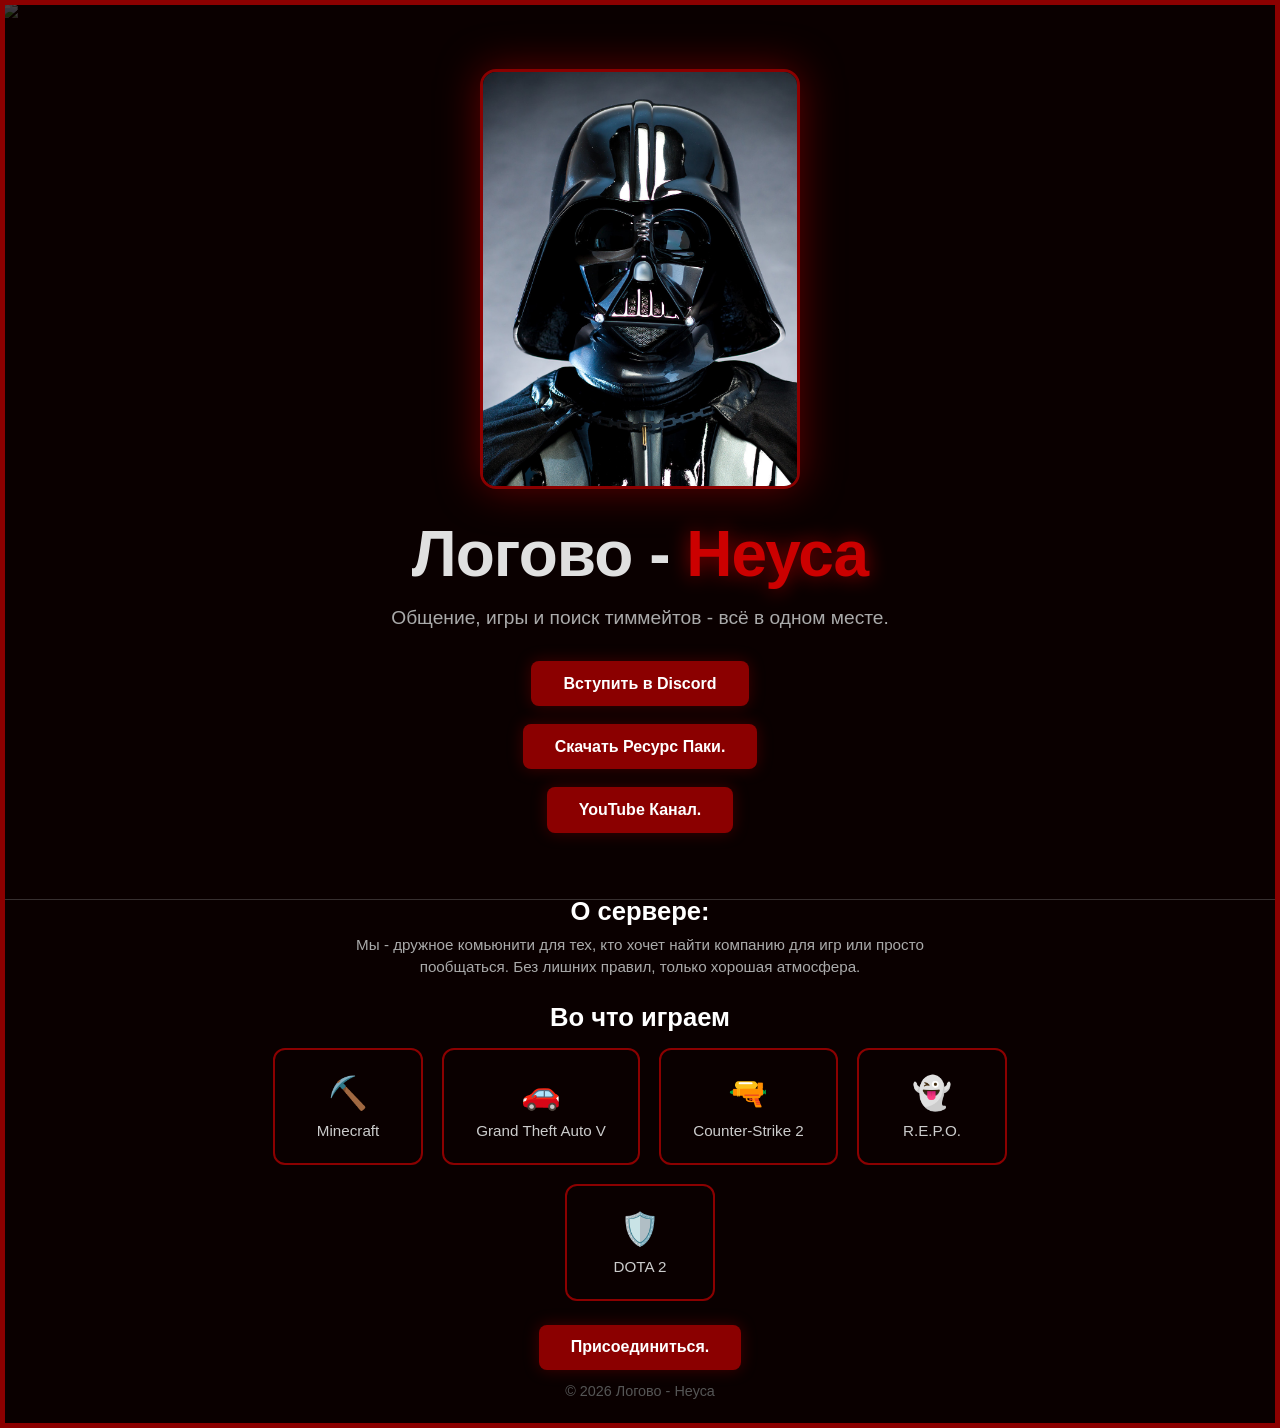
==== index.html @ 92082d82 "Add files via upload" ====
<!DOCTYPE html>
<html lang="ru">
<head>
  <meta charset="UTF-8" />
  <meta name="viewport" content="width=device-width, initial-scale=1.0" />
  <title>Логово - Неуса</title>
  <link rel="stylesheet" href="style.css" />
</head>
<body>

  <header>
    <img class="bg-gif" src="video_2026-01-28_13-02-21.gif" alt="" />
    <div class="hero">
      <div class="vader">
        <img src="sMRzxqyo6BQD4CE5VPaEMg.jpeg" alt="Darth Vader" />
      </div>
      <h1>Логово - <span>Неуса</span></h1>
      <p>Общение, игры и поиск тиммейтов - всё в одном месте.</p>
      <a href="https://discord.gg/lairneyc" target="_blank" class="btn">Вступить в Discord</a>
      <br><br>
      <a href="resourcepacks.html" class="btn">Скачать Ресурс Паки.</a>
      <br><br>
      <a href="https://www.youtube.com/@MrMine_YT" target="_blank" class="btn">YouTube Канал.</a>
    </div>
  </header>

  <section class="about">
    <h2>О сервере:</h2>
    <p>Мы - дружное комьюнити для тех, кто хочет найти компанию для игр или просто пообщаться. Без лишних правил, только хорошая атмосфера.</p>
  </section>

  <section class="games">
    <h2>Во что играем</h2>
    <div class="games-grid">
      <div class="game-card">
        <div class="game-icon">⛏️</div>
        <span>Minecraft</span>
      </div>
      <div class="game-card">
        <div class="game-icon">🚗</div>
        <span>Grand Theft Auto V</span>
      </div>
      <div class="game-card">
        <div class="game-icon">🔫</div>
        <span>Counter-Strike 2</span>
      </div>
      <div class="game-card">
        <div class="game-icon">👻</div>
        <span>R.E.P.O.</span>
      </div>
      <div class="game-card">
        <div class="game-icon">🛡️</div>
        <span>DOTA 2</span>
      </div>
    </div>
  </section>

  <footer>
    <a href="https://discord.gg/lairneyc" target="_blank" class="btn">Присоединиться.</a>
    <p>© 2026 Логово - Неуса</p>
  </footer>

</body>
</html>
---- style.css ----
* {
  margin: 0;
  padding: 0;
  box-sizing: border-box;
}

body {
  font-family: 'Segoe UI', sans-serif;
  background: #0a0000;
  color: #e0e0e0;
  border: 5px solid #8b0000;
  min-height: 100vh;
}

/* HERO */
header {
  display: flex;
  align-items: flex-start;
  justify-content: center;
  text-align: center;
  padding: 4rem 2rem 2rem;
  position: relative;
  overflow: hidden;
}

.bg-gif {
  position: fixed;
  inset: 0;
  width: 100%;
  height: 100%;
  object-fit: cover;
  opacity: 0.25;
  z-index: -1;
}

header::before {
  content: none;
}


.vader {
  margin-bottom: 1.5rem;
  animation: breathe 3s ease-in-out infinite;
}

.vader img {
  width: 320px;
  height: 420px;
  object-fit: cover;
  object-position: top;
  border-radius: 16px;
  border: 3px solid #8b0000;
  box-shadow: 0 0 40px #8b0000aa;
}

@keyframes breathe {
  0%, 100% { filter: drop-shadow(0 0 20px #8b0000); }
  50%       { filter: drop-shadow(0 0 50px #cc0000); }
}

.hero h1 {
  font-size: 4rem;
  font-weight: 800;
  letter-spacing: -1px;
  margin-bottom: 1rem;
}

.hero h1 span {
  color: #cc0000;
  text-shadow: 0 0 20px #8b0000;
}

.hero p {
  font-size: 1.2rem;
  color: #aaa;
  margin-bottom: 2rem;
}

/* BUTTON */
.btn {
  display: inline-block;
  background: #8b0000;
  color: #fff;
  padding: 0.85rem 2rem;
  border-radius: 8px;
  text-decoration: none;
  font-weight: 600;
  font-size: 1rem;
  transition: background 0.2s, transform 0.2s, box-shadow 0.2s;
  box-shadow: 0 0 15px #8b000066;
}

.btn:hover {
  background: #cc0000;
  transform: translateY(-2px);
  box-shadow: 0 0 30px #cc000099;
}

/* ABOUT */
.about {
  max-width: 700px;
  margin: 2rem auto 0;
  text-align: center;
  padding: 0 2rem;
}

.about h2 {
  font-size: 1.6rem;
  margin-bottom: 0.5rem;
  color: #fff;
}

.about p {
  color: #aaa;
  line-height: 1.5;
  font-size: 0.95rem;
}

/* GAMES */
.games {
  max-width: 900px;
  margin: 1.5rem auto 0;
  text-align: center;
  padding: 0 2rem;
}

.games h2 {
  font-size: 1.6rem;
  margin-bottom: 1rem;
  color: #fff;
}

.games-grid {
  display: flex;
  flex-wrap: wrap;
  gap: 1.2rem;
  justify-content: center;
}

.game-card {
  background: transparent;
  border: 2px solid #8b0000;
  border-radius: 12px;
  padding: 1.5rem 2rem;
  min-width: 150px;
  display: flex;
  flex-direction: column;
  align-items: center;
  gap: 0.6rem;
  transition: border-color 0.2s, transform 0.2s, box-shadow 0.2s;
}

.game-card:hover {
  border-color: #ff0000;
  transform: translateY(-3px);
  box-shadow: 0 0 20px #8b000066;
}

.game-icon {
  font-size: 2rem;
}

.game-card span {
  font-size: 0.95rem;
  color: #ccc;
  font-weight: 500;
}

/* FOOTER */
footer {
  text-align: center;
  padding: 1.5rem 2rem;
  background: transparent;
  display: flex;
  flex-direction: column;
  align-items: center;
  gap: 0.8rem;
}

footer p {
  color: #555;
  font-size: 0.9rem;
}
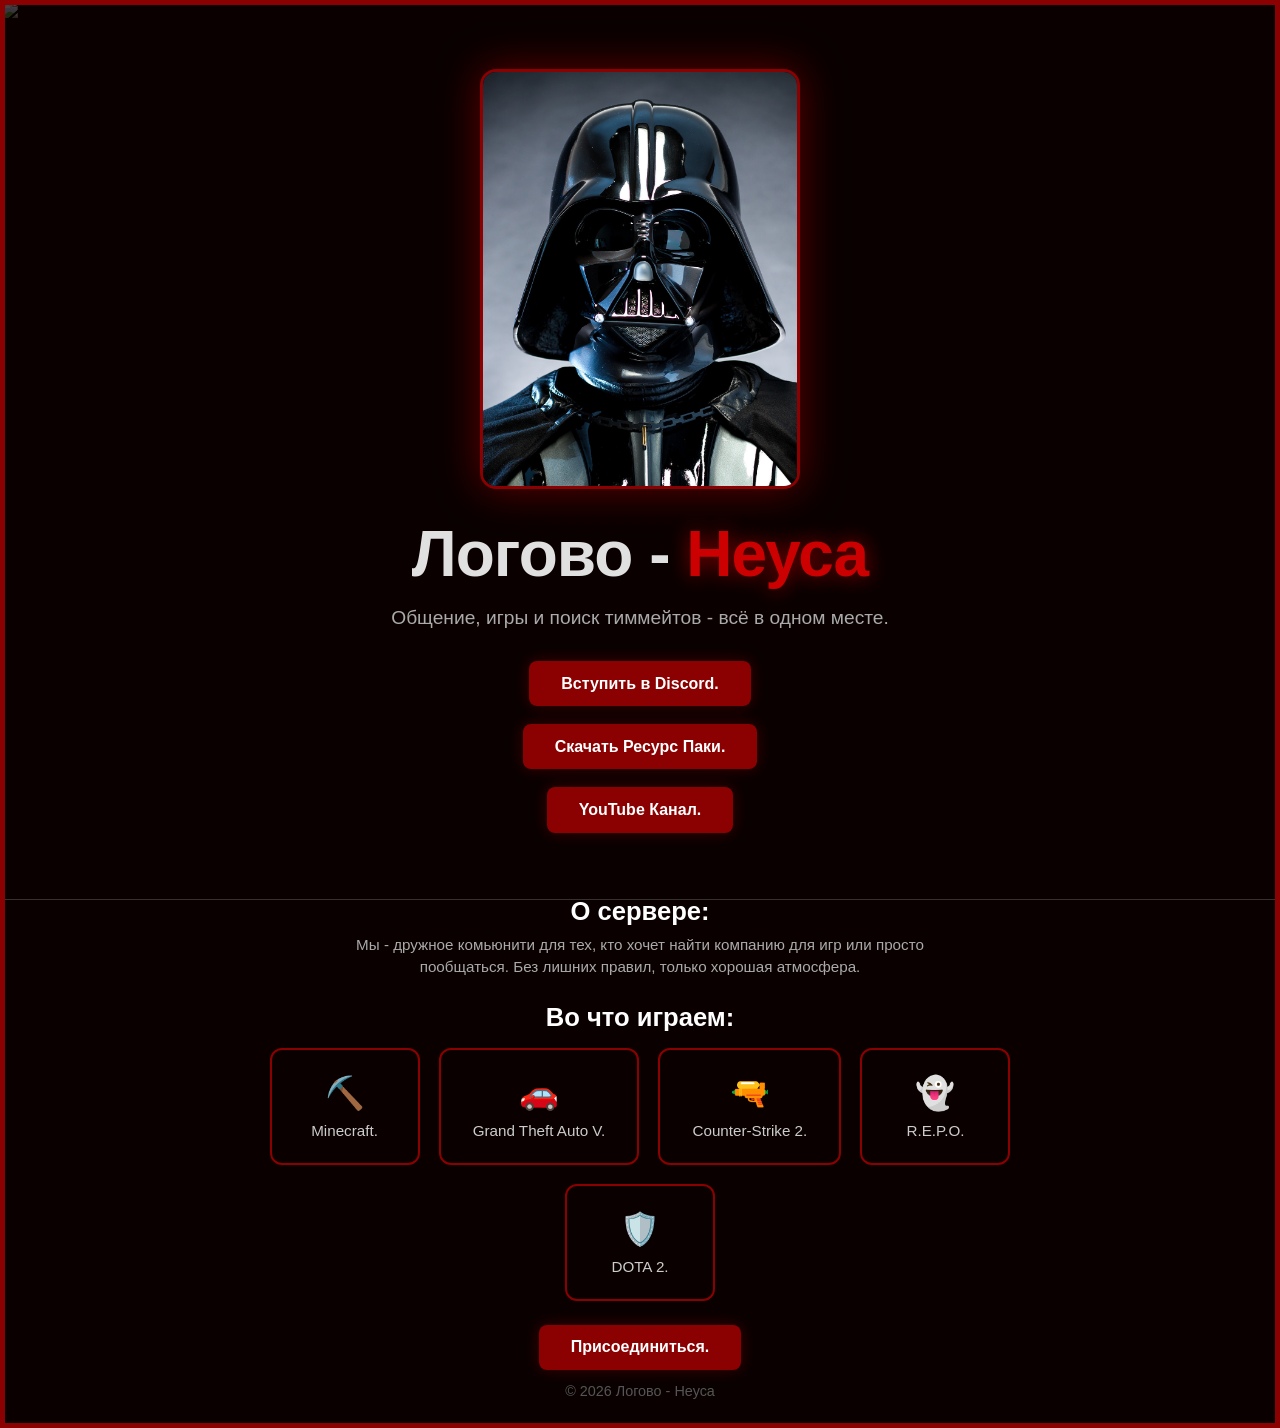
==== commit c53bb416: "index.html" ====
--- a/index.html
+++ b/index.html
@@ -16,7 +16,7 @@
       </div>
       <h1>Логово - <span>Неуса</span></h1>
       <p>Общение, игры и поиск тиммейтов - всё в одном месте.</p>
-      <a href="https://discord.gg/lairneyc" target="_blank" class="btn">Вступить в Discord</a>
+      <a href="https://discord.gg/lairneyc" target="_blank" class="btn">Вступить в Discord.</a>
       <br><br>
       <a href="resourcepacks.html" class="btn">Скачать Ресурс Паки.</a>
       <br><br>
@@ -30,19 +30,19 @@
   </section>
 
   <section class="games">
-    <h2>Во что играем</h2>
+    <h2>Во что играем:</h2>
     <div class="games-grid">
       <div class="game-card">
         <div class="game-icon">⛏️</div>
-        <span>Minecraft</span>
+        <span>Minecraft.</span>
       </div>
       <div class="game-card">
         <div class="game-icon">🚗</div>
-        <span>Grand Theft Auto V</span>
+        <span>Grand Theft Auto V.</span>
       </div>
       <div class="game-card">
         <div class="game-icon">🔫</div>
-        <span>Counter-Strike 2</span>
+        <span>Counter-Strike 2.</span>
       </div>
       <div class="game-card">
         <div class="game-icon">👻</div>
@@ -50,7 +50,7 @@
       </div>
       <div class="game-card">
         <div class="game-icon">🛡️</div>
-        <span>DOTA 2</span>
+        <span>DOTA 2.</span>
       </div>
     </div>
   </section>
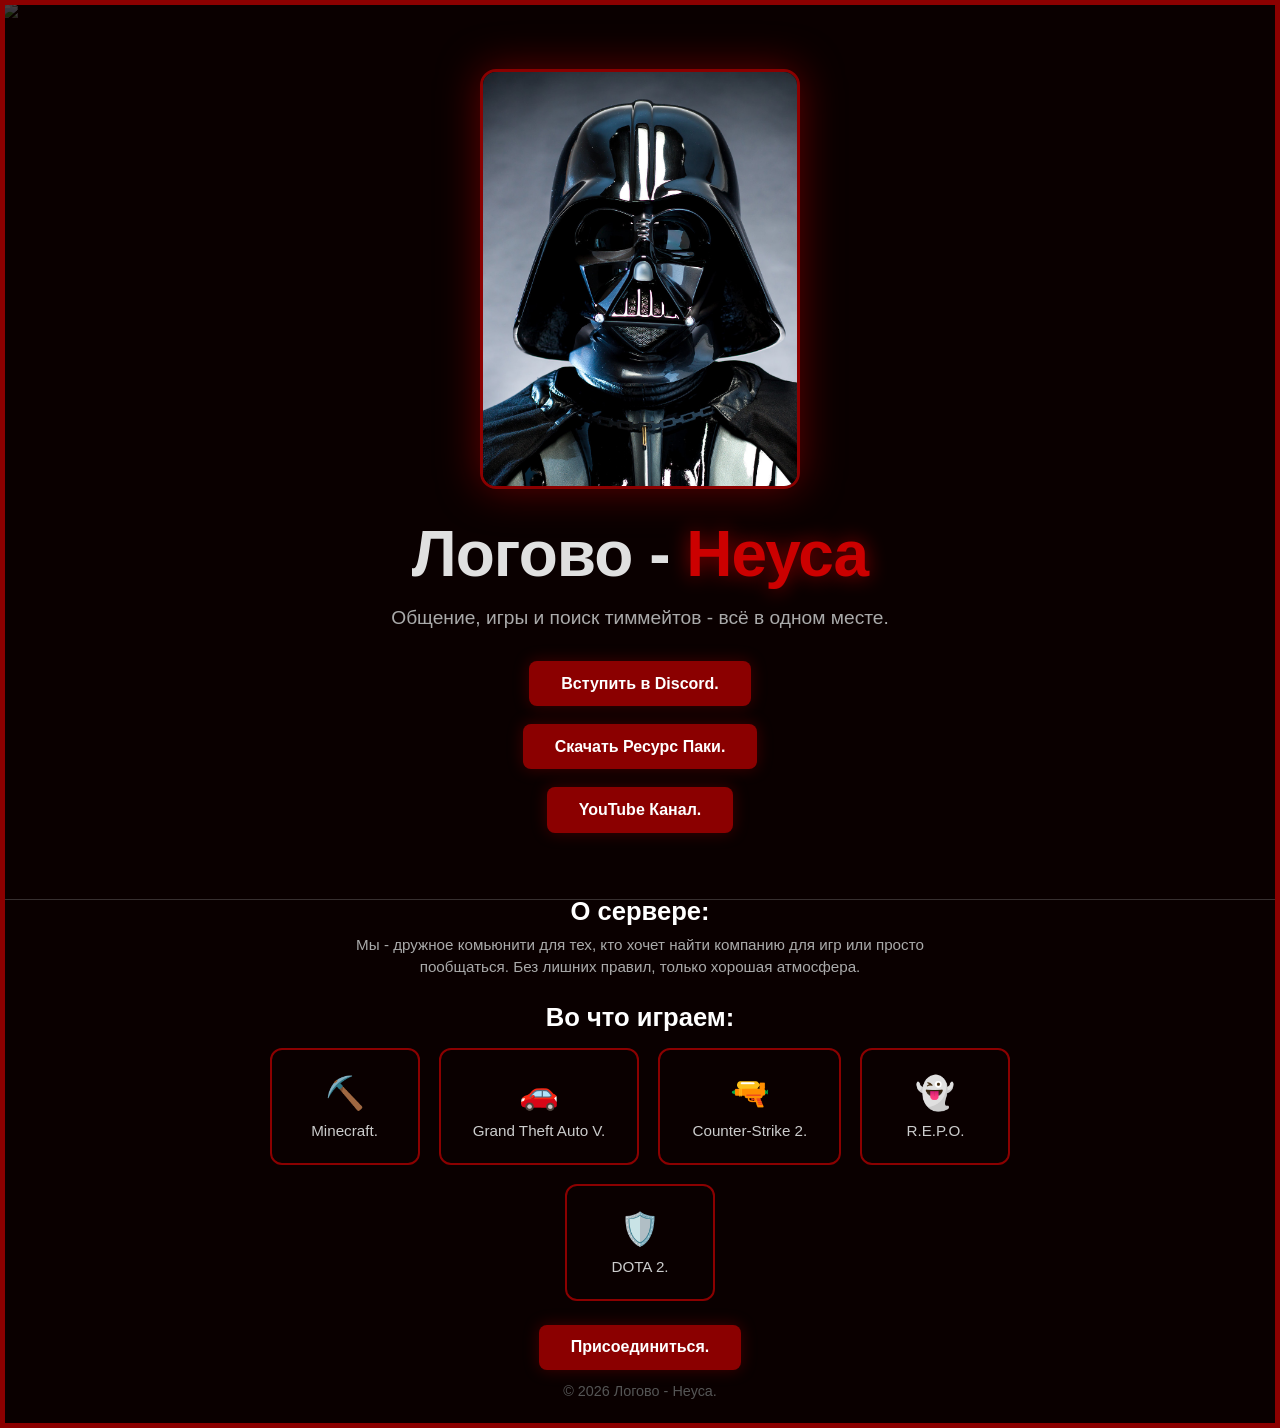
==== commit 489144c3: "index.html" ====
--- a/index.html
+++ b/index.html
@@ -57,7 +57,7 @@
 
   <footer>
     <a href="https://discord.gg/lairneyc" target="_blank" class="btn">Присоединиться.</a>
-    <p>© 2026 Логово - Неуса</p>
+    <p>© 2026 Логово - Неуса.</p>
   </footer>
 
 </body>
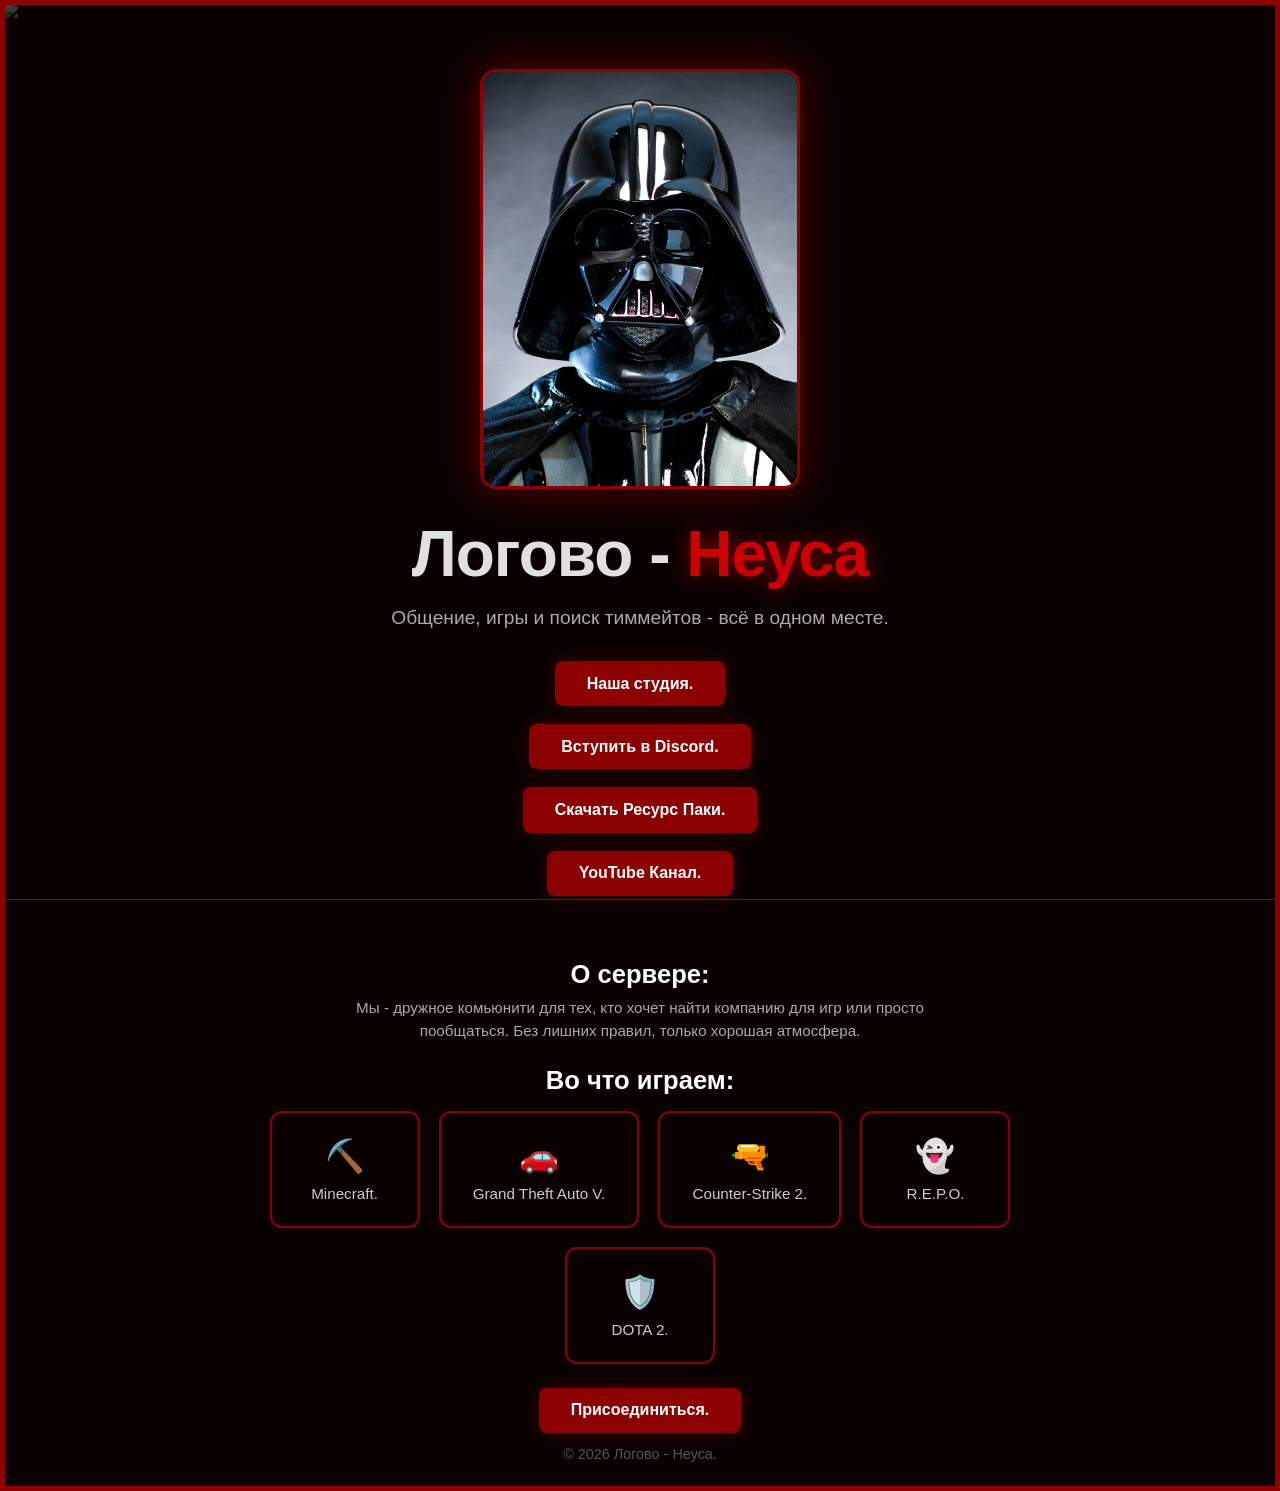
==== commit bcc216bf: "index.html" ====
--- a/index.html
+++ b/index.html
@@ -16,6 +16,8 @@
       </div>
       <h1>Логово - <span>Неуса</span></h1>
       <p>Общение, игры и поиск тиммейтов - всё в одном месте.</p>
+      <a href="https://discord.gg/fSMqxerqRh" target="_blank" class="btn">Наша студия.</a>
+      <br><br>
       <a href="https://discord.gg/lairneyc" target="_blank" class="btn">Вступить в Discord.</a>
       <br><br>
       <a href="resourcepacks.html" class="btn">Скачать Ресурс Паки.</a>
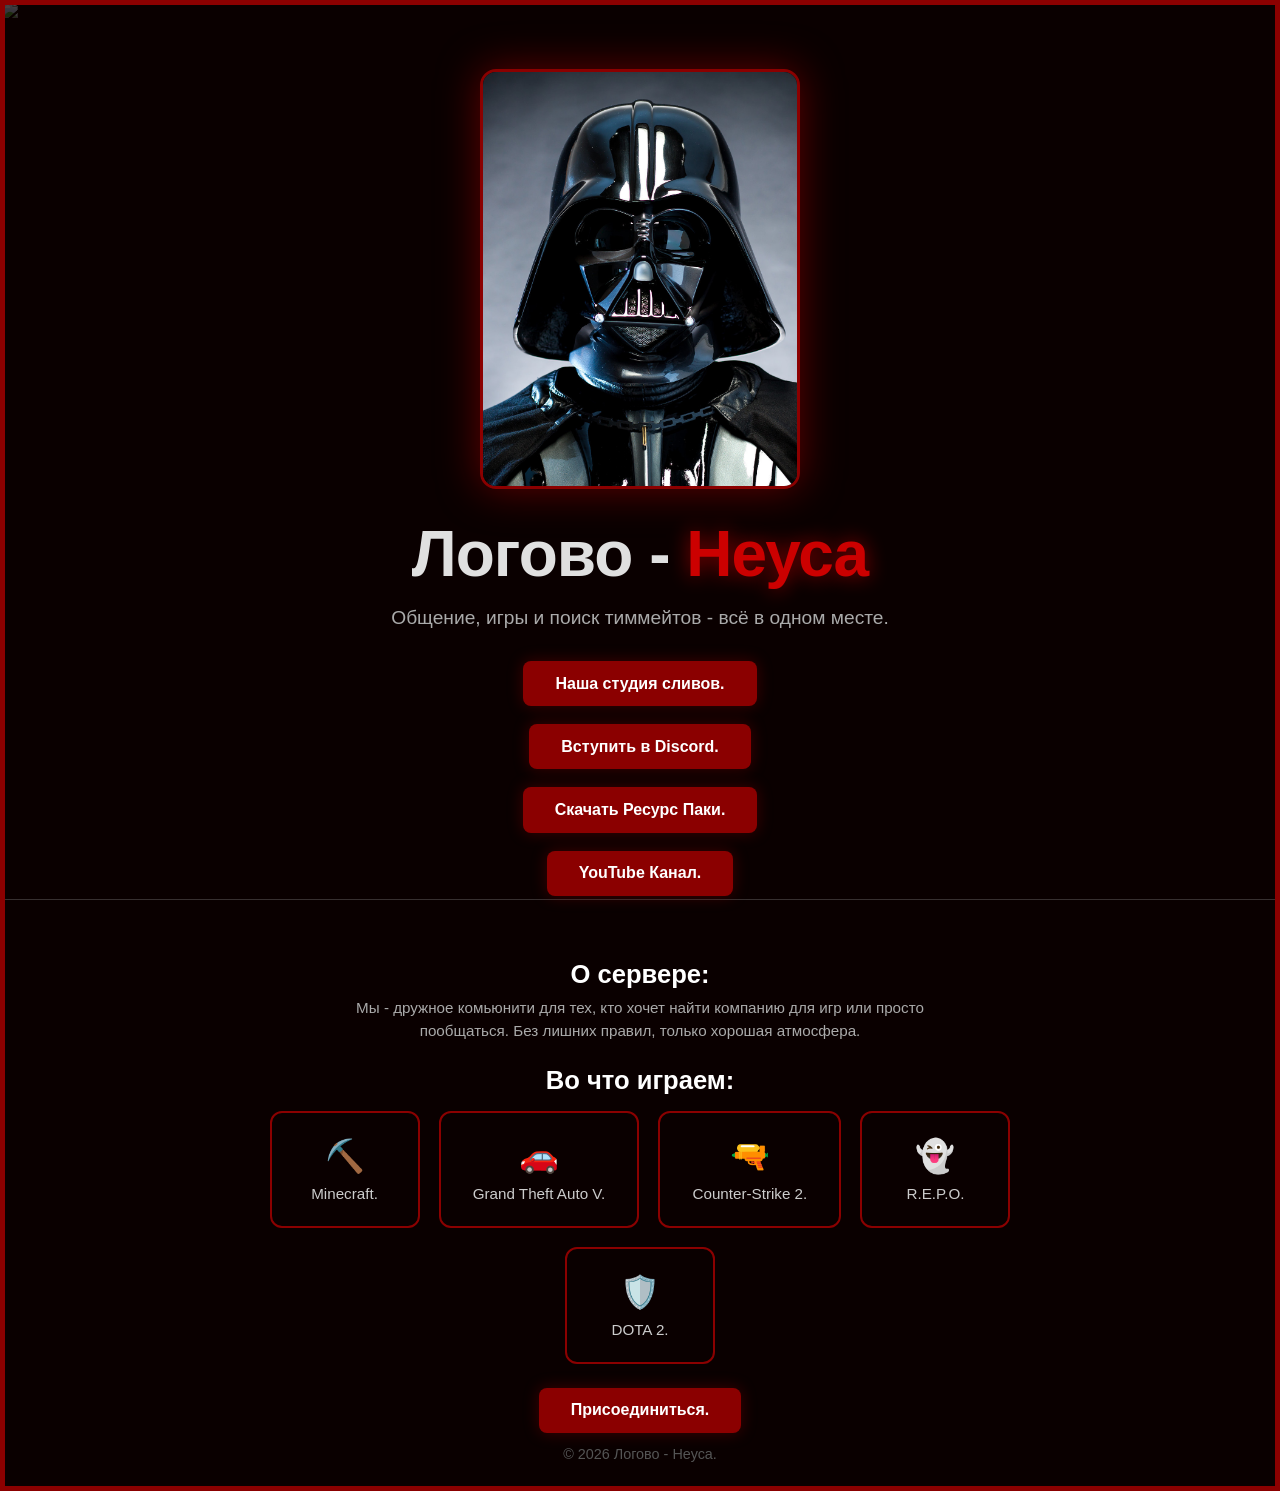
==== commit 40b073cb: "index.html" ====
--- a/index.html
+++ b/index.html
@@ -16,7 +16,7 @@
       </div>
       <h1>Логово - <span>Неуса</span></h1>
       <p>Общение, игры и поиск тиммейтов - всё в одном месте.</p>
-      <a href="https://discord.gg/fSMqxerqRh" target="_blank" class="btn">Наша студия.</a>
+      <a href="https://discord.gg/fSMqxerqRh" target="_blank" class="btn">Наша студия сливов.</a>
       <br><br>
       <a href="https://discord.gg/lairneyc" target="_blank" class="btn">Вступить в Discord.</a>
       <br><br>
